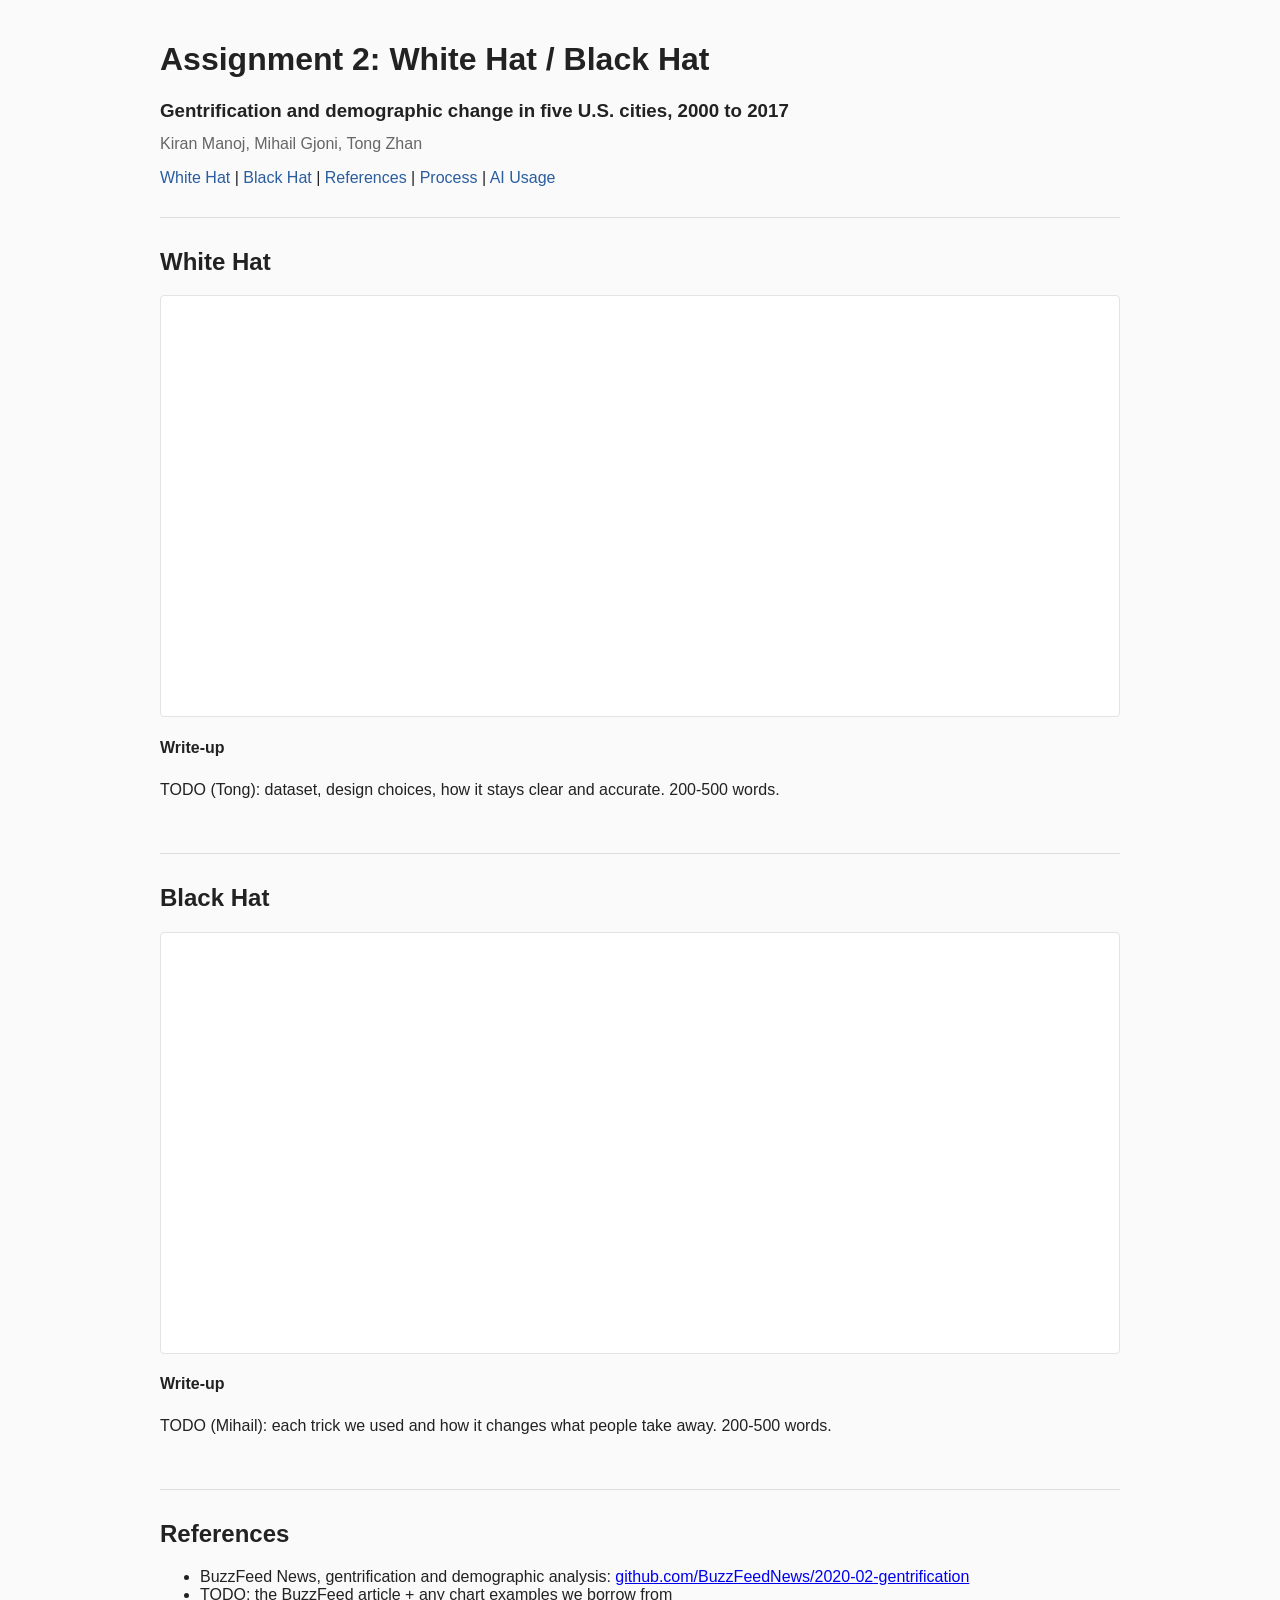
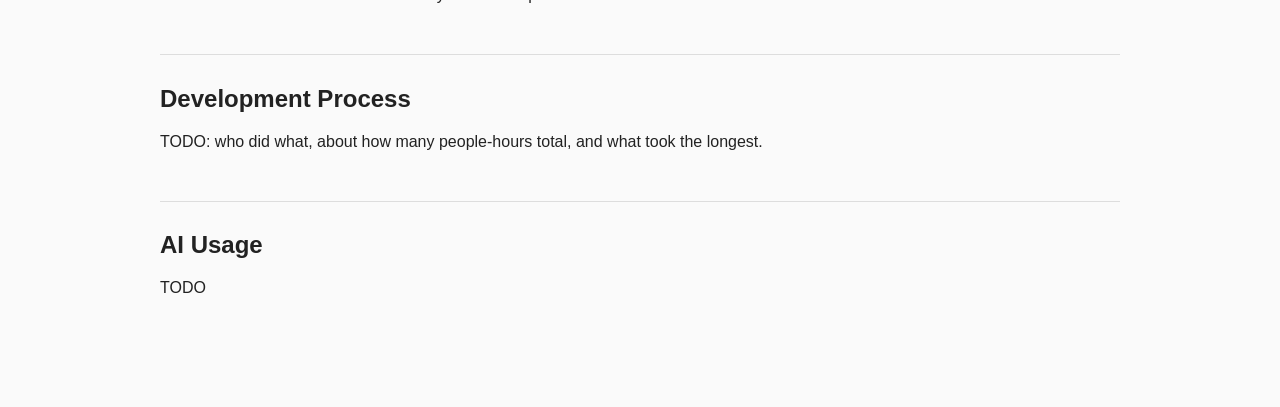
==== index.html @ c90485d2 "firstPush" ====
<!DOCTYPE html>
<html lang="en">
<head>
    <meta charset="UTF-8">
    <meta name="viewport" content="width=device-width, initial-scale=1.0">
    <title>A2: White Hat / Black Hat</title>
    <link rel="icon" href="data:,">
    <link rel="stylesheet" href="css/styles.css">
</head>
<body>

    <div class="container">
        <h1>Assignment 2: White Hat / Black Hat</h1>
        <h3>Gentrification and demographic change in five U.S. cities, 2000 to 2017</h3>
        <p class="team">Kiran Manoj, Mihail Gjoni, Tong Zhan</p>

        <nav>
            <a href="#whitehat">White Hat</a> |
            <a href="#blackhat">Black Hat</a> |
            <a href="#references">References</a> |
            <a href="#process">Process</a> |
            <a href="#ai">AI Usage</a>
        </nav>

        <!-- ===== WHITE HAT ===== -->
        <section id="whitehat">
            <h2>White Hat</h2>
            <div id="whitehat-chart" class="chart"></div>
            <div class="writeup">
                <h4>Write-up</h4>
                <p>TODO (Tong): dataset, design choices, how it stays clear and accurate. 200-500 words.</p>
            </div>
        </section>

        <!-- ===== BLACK HAT ===== -->
        <section id="blackhat">
            <h2>Black Hat</h2>
            <div id="blackhat-chart" class="chart"></div>
            <div class="writeup">
                <h4>Write-up</h4>
                <p>TODO (Mihail): each trick we used and how it changes what people take away. 200-500 words.</p>
            </div>
        </section>

        <section id="references">
            <h2>References</h2>
            <ul>
                <li>
                    BuzzFeed News, gentrification and demographic analysis:
                    <a href="https://github.com/BuzzFeedNews/2020-02-gentrification" target="_blank">github.com/BuzzFeedNews/2020-02-gentrification</a>
                </li>
                <li>TODO: the BuzzFeed article + any chart examples we borrow from</li>
            </ul>
        </section>

        <section id="process">
            <h2>Development Process</h2>
            <p>TODO: who did what, about how many people-hours total, and what took the longest.</p>
        </section>

        <section id="ai">
            <h2>AI Usage</h2>
            <p>TODO</p>
        </section>
    </div>

    <script src="https://d3js.org/d3.v7.min.js"></script>
    <script src="js/data.js"></script>
    <script src="js/whitehat.js"></script>
    <script src="js/blackhat.js"></script>
</body>
</html>
---- css/styles.css ----
body {
    font-family: "Helvetica Neue", Arial, sans-serif;
    margin: 0;
    background: #fafafa;
    color: #222;
}

.container {
    max-width: 960px;
    margin: 0 auto;
    padding: 20px 16px 60px;
}

.team { color: #666; margin-top: -6px; }

nav { margin: 14px 0 30px; }
nav a { color: #2a5d9f; text-decoration: none; }
nav a:hover { text-decoration: underline; }

section {
    margin-bottom: 50px;
    padding-top: 10px;
    border-top: 1px solid #ddd;
}

.chart {
    min-height: 420px;
    background: white;
    border: 1px solid #e3e3e3;
    border-radius: 4px;
    margin: 10px 0 20px;
}

.writeup p { line-height: 1.55; }

/* tooltip, use this for both charts */
.tooltip {
    position: absolute;
    pointer-events: none;
    background: rgba(255,255,255,0.95);
    border: 1px solid #bbb;
    padding: 6px 9px;
    font-size: 13px;
    border-radius: 3px;
    opacity: 0;
}
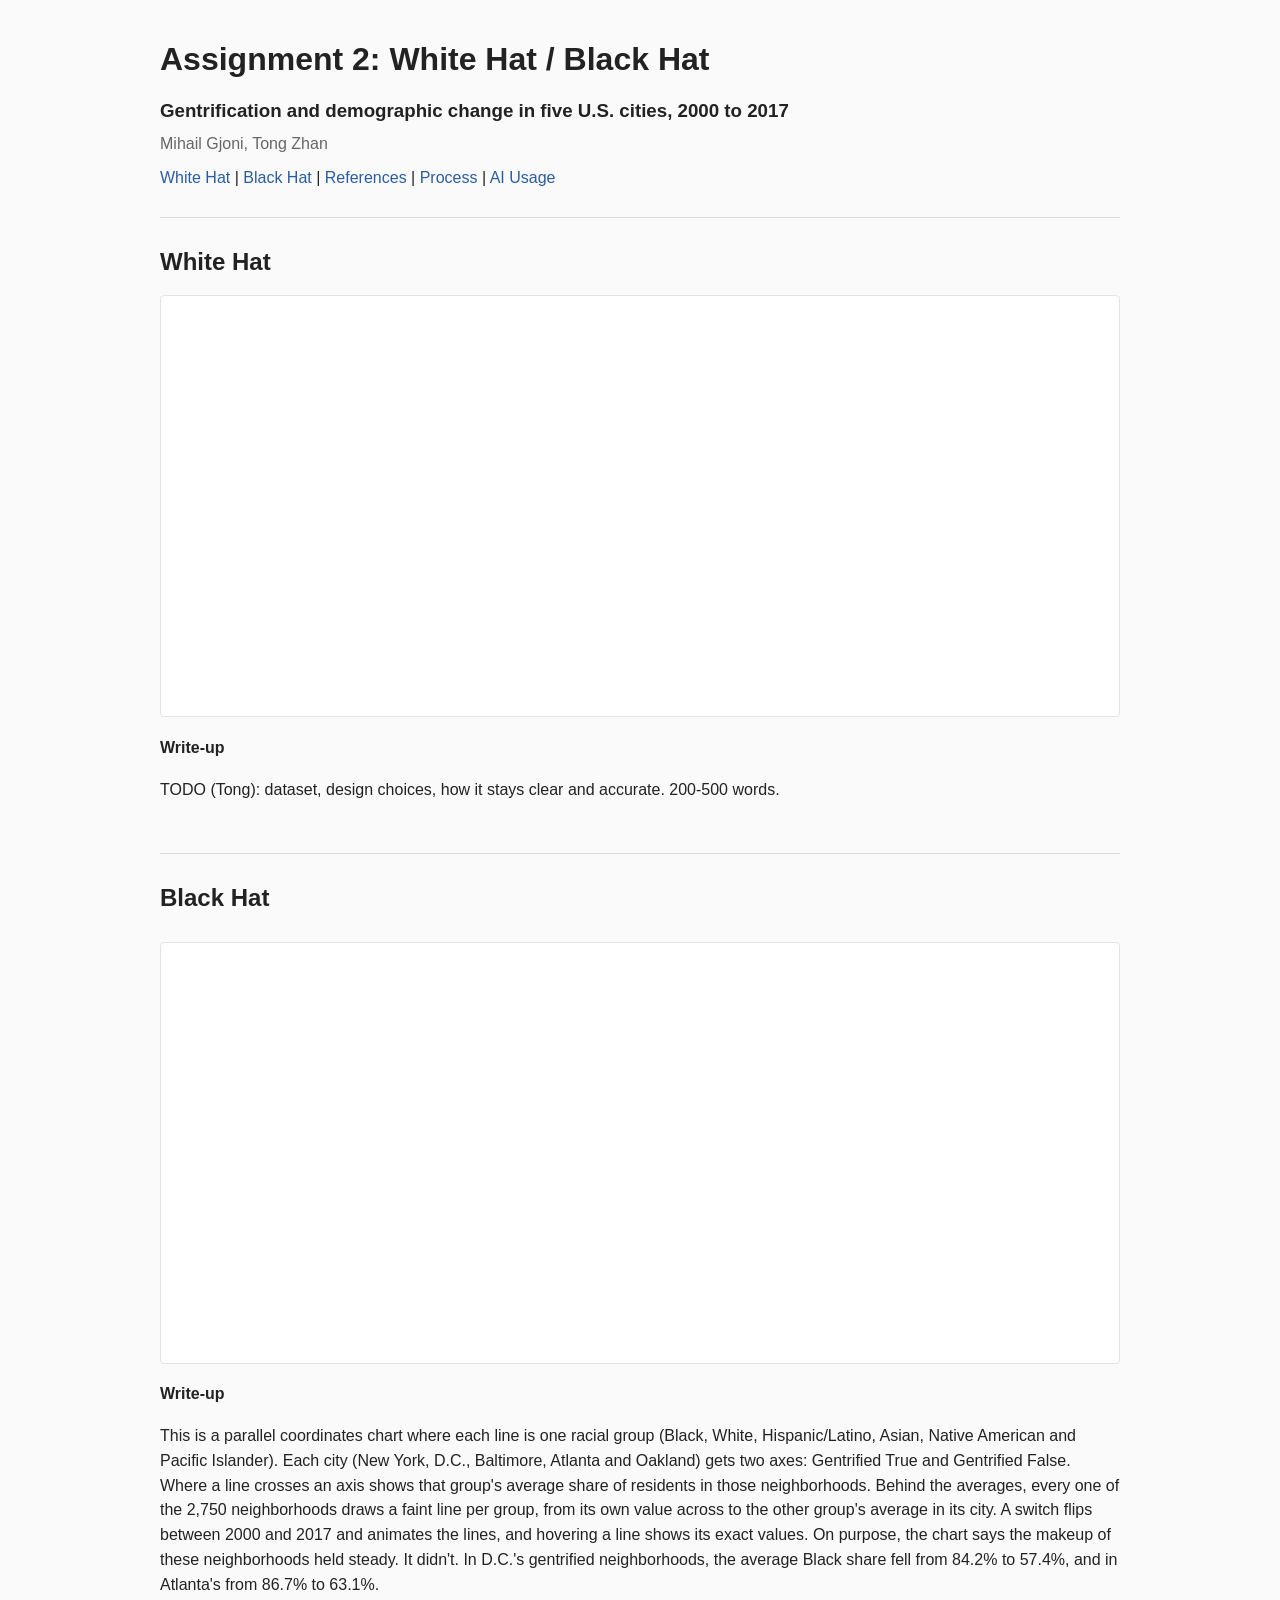
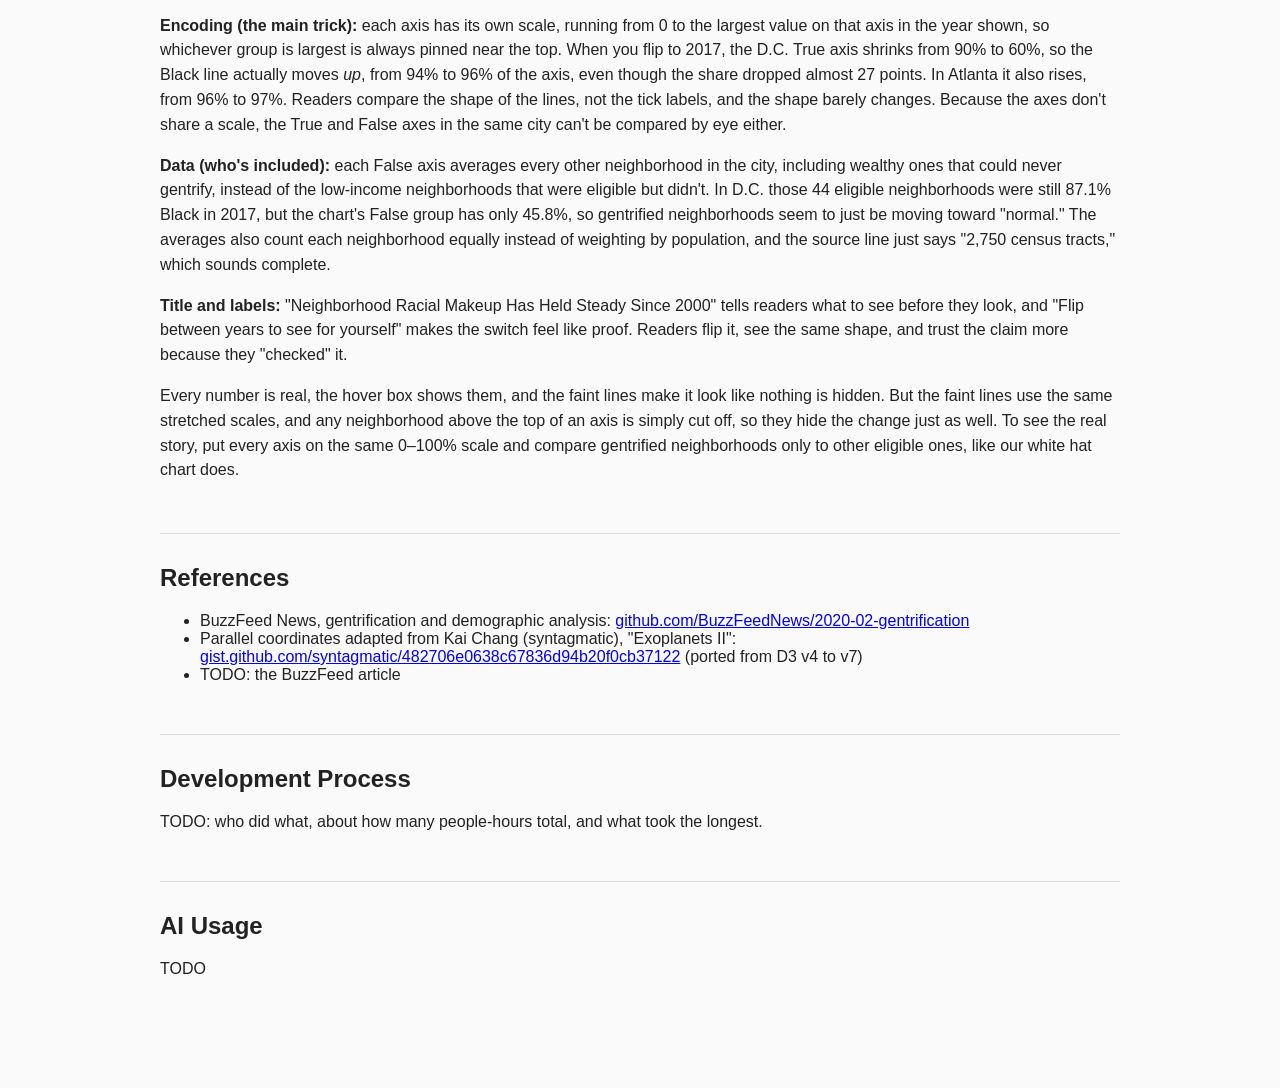
==== commit 6253bcf7: "fist commit for the black hat visulisation" ====
--- a/index.html
+++ b/index.html
@@ -12,7 +12,7 @@
     <div class="container">
         <h1>Assignment 2: White Hat / Black Hat</h1>
         <h3>Gentrification and demographic change in five U.S. cities, 2000 to 2017</h3>
-        <p class="team">Kiran Manoj, Mihail Gjoni, Tong Zhan</p>
+        <p class="team"> Mihail Gjoni, Tong Zhan</p>
 
         <nav>
             <a href="#whitehat">White Hat</a> |
@@ -35,10 +35,50 @@
         <!-- ===== BLACK HAT ===== -->
         <section id="blackhat">
             <h2>Black Hat</h2>
+            <div id="blackhat-controls"></div>
             <div id="blackhat-chart" class="chart"></div>
             <div class="writeup">
                 <h4>Write-up</h4>
-                <p>TODO (Mihail): each trick we used and how it changes what people take away. 200-500 words.</p>
+                <p>
+                    This is a parallel coordinates chart where each line is one racial group (Black, White,
+                    Hispanic/Latino, Asian, Native American and Pacific Islander). Each city (New York, D.C., Baltimore,
+                    Atlanta and Oakland) gets two axes: Gentrified True and Gentrified False. Where a line crosses an
+                    axis shows that group's average share of residents in those neighborhoods. Behind the averages, every
+                    one of the 2,750 neighborhoods draws a faint line per group, from its own value across to the
+                    other group's average in its city. A switch flips between
+                    2000 and 2017 and animates the lines, and hovering a line shows its exact values. On purpose, the
+                    chart says the makeup of these neighborhoods held steady. It didn't. In D.C.'s gentrified
+                    neighborhoods, the average Black share fell from 84.2% to 57.4%, and in Atlanta's from 86.7% to 63.1%.
+                </p>
+                <p>
+                    <b>Encoding (the main trick):</b> each axis has its own scale, running from 0 to the largest value on
+                    that axis in the year shown, so whichever group is largest is always pinned near the top. When
+                    you flip to 2017, the D.C. True axis shrinks from 90% to 60%, so the Black line actually moves <i>up</i>,
+                    from 94% to 96% of the axis, even though the share dropped almost 27 points. In Atlanta it also rises,
+                    from 96% to 97%. Readers compare the shape of the lines, not the tick labels, and the shape
+                    barely changes. Because the axes don't share a scale, the True and False axes in the same city
+                    can't be compared by eye either.
+                </p>
+                <p>
+                    <b>Data (who's included):</b> each False axis averages every other neighborhood in the city,
+                    including wealthy ones that could never gentrify, instead of the low-income neighborhoods that were
+                    eligible but didn't. In D.C. those 44 eligible neighborhoods were still 87.1% Black in 2017, but
+                    the chart's False group has only 45.8%, so gentrified neighborhoods seem to just be moving toward
+                    "normal." The averages also count each neighborhood equally instead of weighting by population, and the
+                    source line just says "2,750 census tracts," which sounds complete.
+                </p>
+                <p>
+                    <b>Title and labels:</b> "Neighborhood Racial Makeup Has Held Steady Since 2000" tells readers
+                    what to see before they look, and "Flip between years to see for yourself" makes the switch feel
+                    like proof. Readers flip it, see the same shape, and trust the claim more because they "checked" it.
+                </p>
+                <p>
+                    Every number is real, the hover box shows them, and the faint lines make it look like nothing is
+                    hidden. But the faint lines use the same stretched scales, and any neighborhood above the top of an axis is simply cut
+                    off, so they hide the change just as well.
+                    To see the real story, put every axis on the same 0–100% scale and compare gentrified neighborhoods
+                    only to other eligible ones, like our white hat chart does.
+                </p>
             </div>
         </section>
 
@@ -49,7 +89,12 @@
                     BuzzFeed News, gentrification and demographic analysis:
                     <a href="https://github.com/BuzzFeedNews/2020-02-gentrification" target="_blank">github.com/BuzzFeedNews/2020-02-gentrification</a>
                 </li>
-                <li>TODO: the BuzzFeed article + any chart examples we borrow from</li>
+                <li>
+                    Parallel coordinates adapted from Kai Chang (syntagmatic), "Exoplanets II":
+                    <a href="https://gist.github.com/syntagmatic/482706e0638c67836d94b20f0cb37122" target="_blank">gist.github.com/syntagmatic/482706e0638c67836d94b20f0cb37122</a>
+                    (ported from D3 v4 to v7)
+                </li>
+                <li>TODO: the BuzzFeed article</li>
             </ul>
         </section>
 
@@ -67,6 +112,6 @@
     <script src="https://d3js.org/d3.v7.min.js"></script>
     <script src="js/data.js"></script>
     <script src="js/whitehat.js"></script>
-    <script src="js/blackhat.js"></script>
+    <script src="js/blackhat_parallel.js"></script>
 </body>
 </html>
--- a/css/styles.css
+++ b/css/styles.css
@@ -44,3 +44,34 @@
     border-radius: 3px;
     opacity: 0;
 }
+
+/* ---- black hat parallel coords ---- */
+.pc-holder { position: relative; width: 100%; padding: 0; }
+.pc-holder canvas, .pc-holder svg { position: absolute; top: 0; left: 0; width: 100%; height: 100%; }
+.pc-holder .pc-axis .domain { stroke: #555; }
+.pc-holder .pc-axis text { font-size: 11px; fill: #444; }
+.pc-holder .pc-axis .pc-title { font-size: 13px; font-weight: 600; fill: #222; }
+.pc-holder .brush .selection { fill: #000; fill-opacity: 0.08; stroke: #666; }
+.pc-headline { font-size: 21px; font-weight: 600; fill: #222; }
+.pc-sub { font-size: 13.5px; fill: #666; }
+.pc-leg { font-size: 12px; fill: #444; }
+.pc-source { font-size: 11px; fill: #888; }
+
+#blackhat-controls { display: flex; align-items: center; gap: 10px; margin: 6px 0 4px; font-size: 14px; }
+.yr-label { color: #999; cursor: pointer; font-weight: 600; }
+.yr-label.on { color: #2962a0; }
+.pc-count { margin-left: auto; color: #777; font-size: 13px; }
+
+.switch { position: relative; display: inline-block; width: 46px; height: 24px; }
+.switch input { opacity: 0; width: 0; height: 0; }
+.slider { position: absolute; cursor: pointer; inset: 0; background: #c7d3e0; border-radius: 24px; transition: .25s; }
+.slider:before { content: ""; position: absolute; height: 18px; width: 18px; left: 3px; bottom: 3px; background: white; border-radius: 50%; transition: .25s; }
+.switch input:checked + .slider { background: #2962a0; }
+.switch input:checked + .slider:before { transform: translateX(22px); }
+.pc-holder .pc-axis.cat .tick text { font-size: 13px; font-weight: 600; fill: #222; }
+.pc-holder .pc-axis.cat .tick text { paint-order: stroke; stroke: white; stroke-width: 4px; stroke-linejoin: round; }
+.race-line, .race-dot { cursor: pointer; transition: opacity .15s; }
+.pc-holder .pc-axis .tick text { paint-order: stroke; stroke: white; stroke-width: 3px; stroke-linejoin: round; }
+.pc-holder .city-name { font-size: 13px; font-weight: 600; fill: #222; }
+.pc-holder .pc-axis.cat .tick text { font-size: 11px; font-weight: 500; fill: #555; }
+.pc-holder .pc-sublabel { font-size: 12px; fill: #444; }
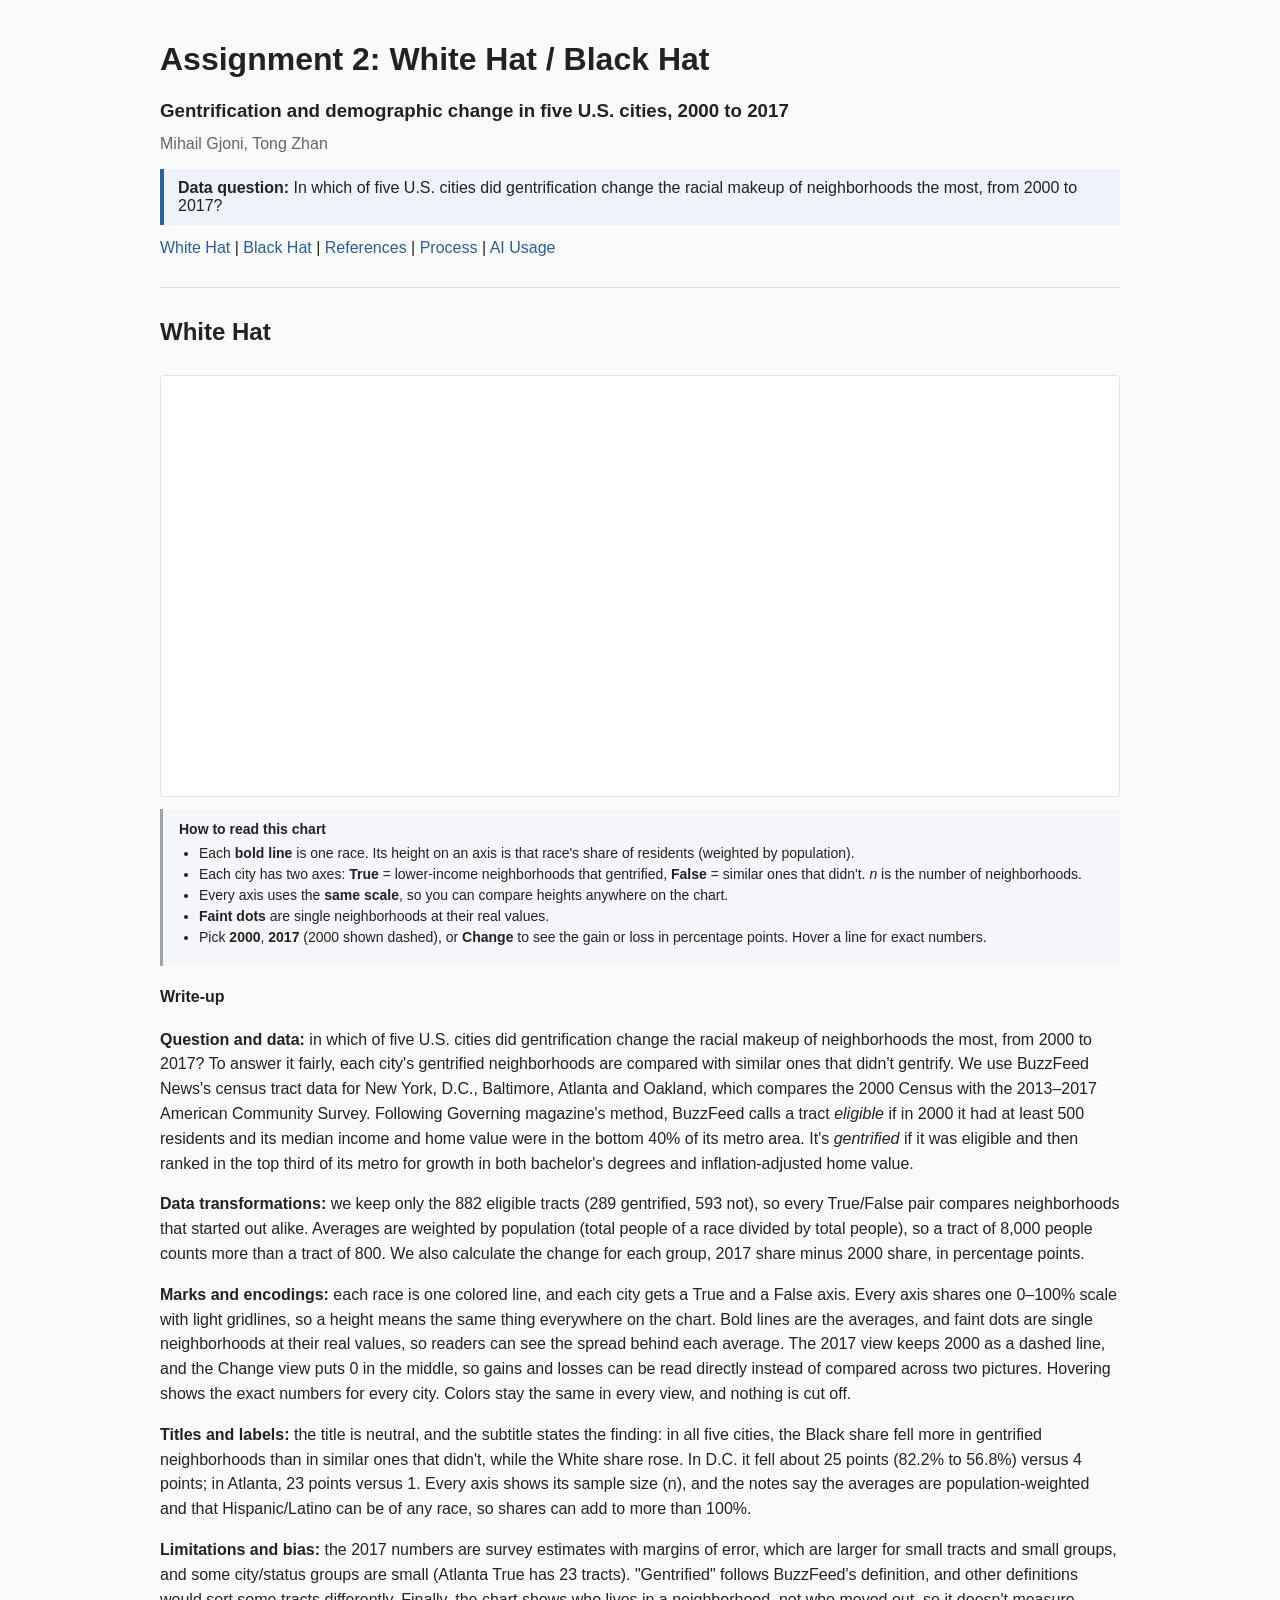
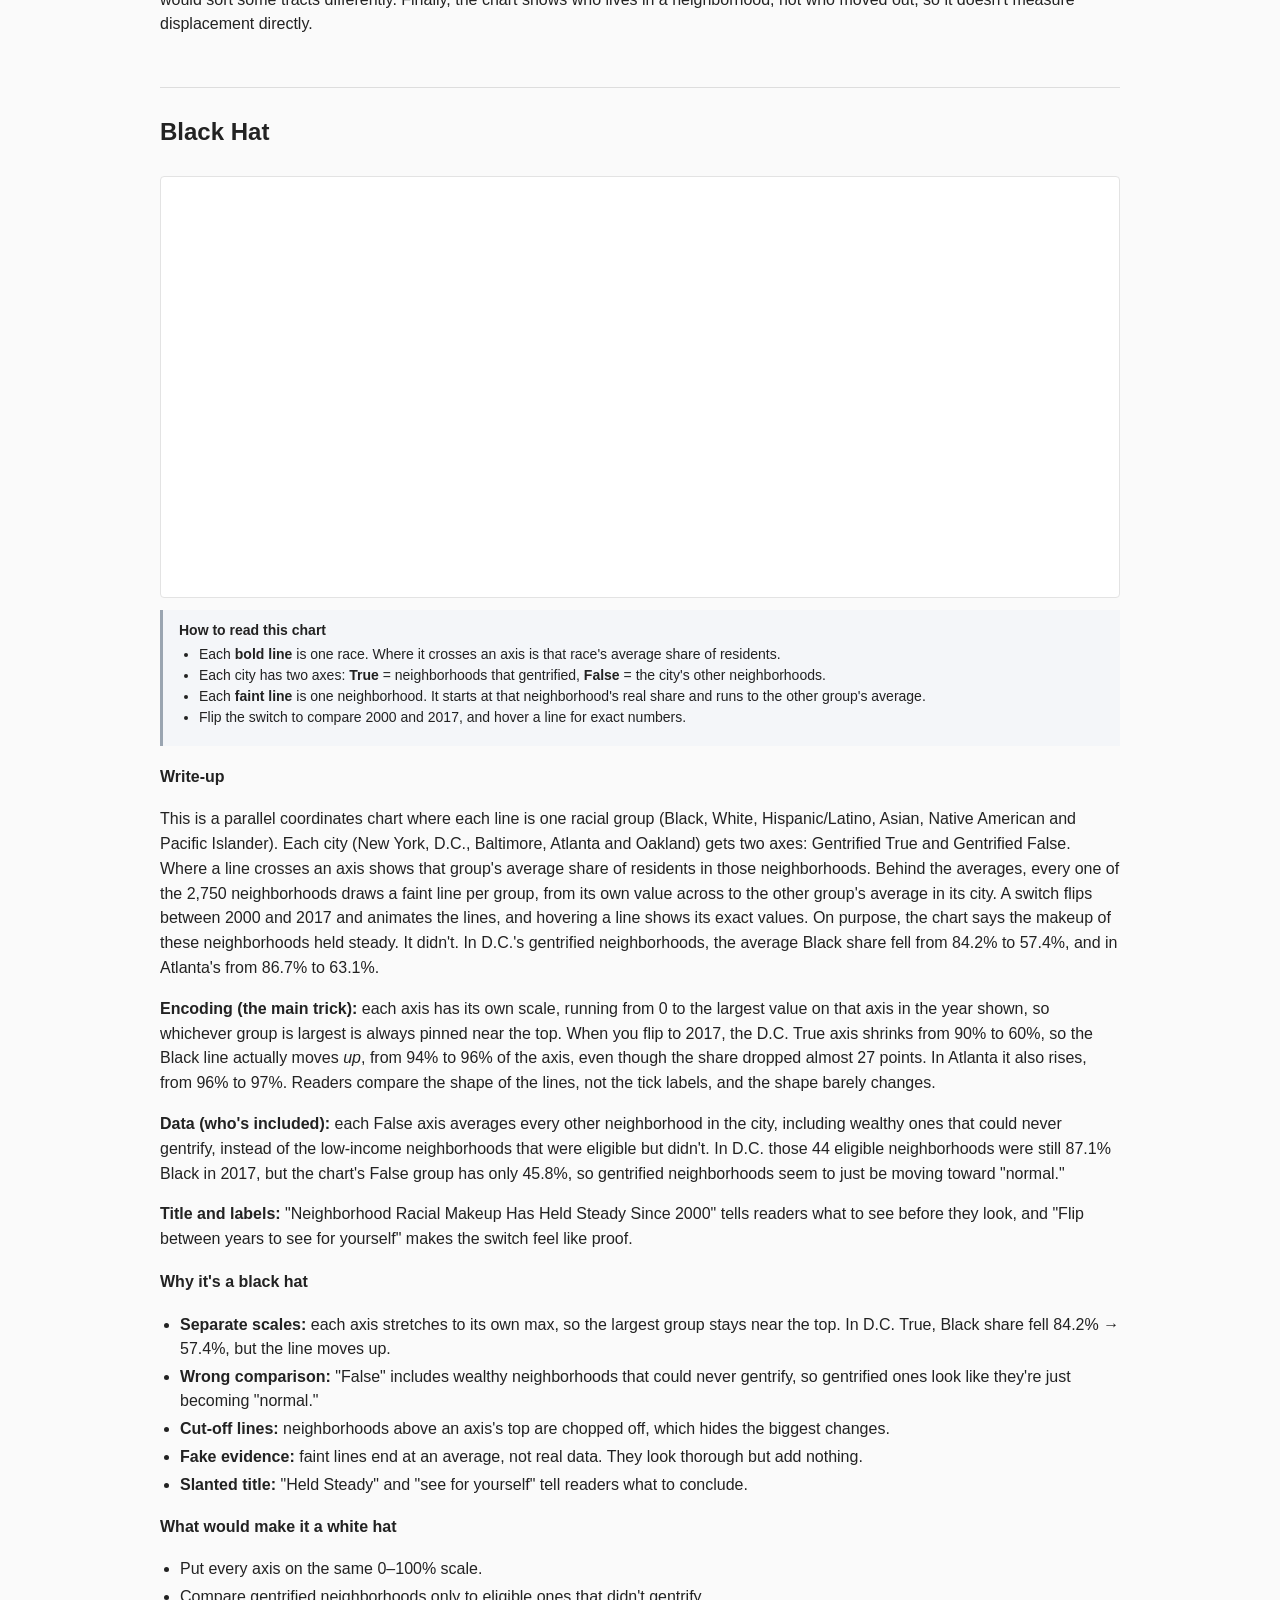
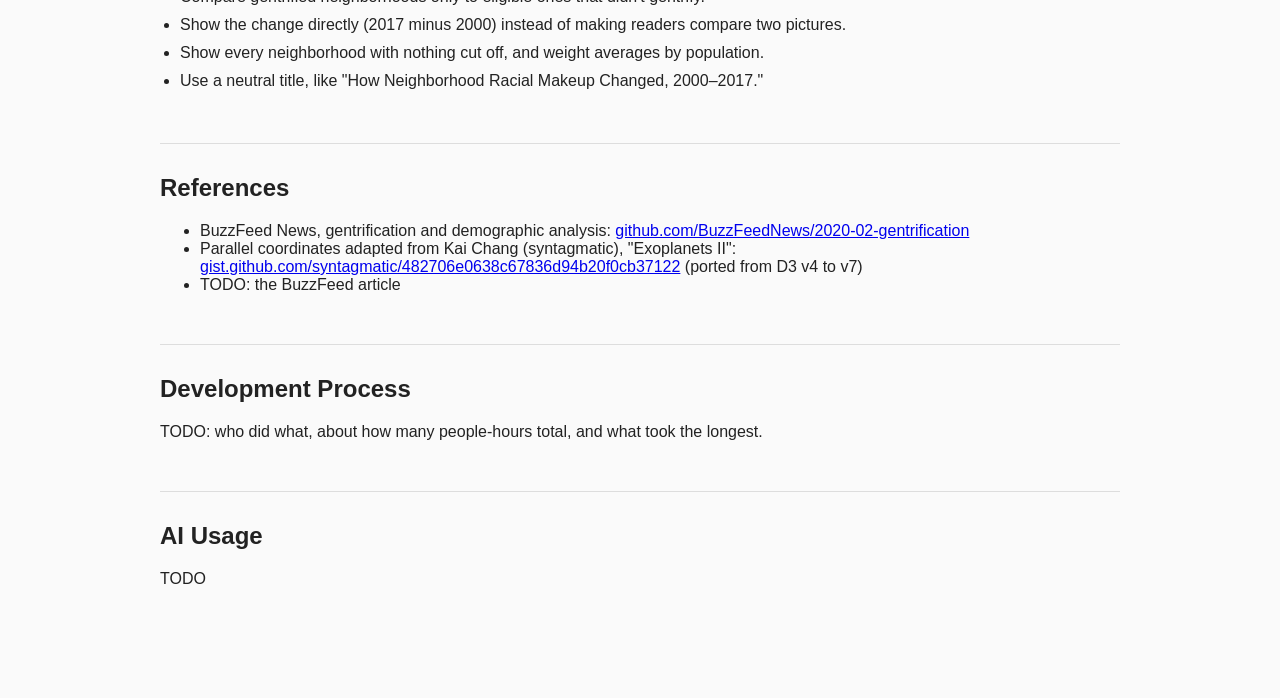
==== commit fd100cc1: "white hat" ====
--- a/index.html
+++ b/index.html
@@ -13,6 +13,7 @@
         <h1>Assignment 2: White Hat / Black Hat</h1>
         <h3>Gentrification and demographic change in five U.S. cities, 2000 to 2017</h3>
         <p class="team"> Mihail Gjoni, Tong Zhan</p>
+        <p class="data-question"><b>Data question:</b> In which of five U.S. cities did gentrification change the racial makeup of neighborhoods the most, from 2000 to 2017?</p>
 
         <nav>
             <a href="#whitehat">White Hat</a> |
@@ -25,10 +26,60 @@
         <!-- ===== WHITE HAT ===== -->
         <section id="whitehat">
             <h2>White Hat</h2>
+            <div id="whitehat-controls"></div>
             <div id="whitehat-chart" class="chart"></div>
+            <div class="how-to-read">
+                <h4>How to read this chart</h4>
+                <ul>
+                    <li>Each <b>bold line</b> is one race. Its height on an axis is that race's share of residents (weighted by population).</li>
+                    <li>Each city has two axes: <b>True</b> = lower-income neighborhoods that gentrified, <b>False</b> = similar ones that didn't. <i>n</i> is the number of neighborhoods.</li>
+                    <li>Every axis uses the <b>same scale</b>, so you can compare heights anywhere on the chart.</li>
+                    <li><b>Faint dots</b> are single neighborhoods at their real values.</li>
+                    <li>Pick <b>2000</b>, <b>2017</b> (2000 shown dashed), or <b>Change</b> to see the gain or loss in percentage points. Hover a line for exact numbers.</li>
+                </ul>
+            </div>
             <div class="writeup">
                 <h4>Write-up</h4>
-                <p>TODO (Tong): dataset, design choices, how it stays clear and accurate. 200-500 words.</p>
+                <p>
+                    <b>Question and data:</b> in which of five U.S. cities did gentrification change the racial makeup of
+                    neighborhoods the most, from 2000 to 2017? To answer it fairly, each city's gentrified neighborhoods are
+                    compared with similar ones that didn't gentrify. We use BuzzFeed News's census tract data
+                    for New York, D.C., Baltimore, Atlanta and Oakland, which compares the 2000 Census with the 2013–2017
+                    American Community Survey. Following Governing magazine's method, BuzzFeed calls a tract <i>eligible</i> if
+                    in 2000 it had at least 500 residents and its median income and home value were in the bottom 40% of
+                    its metro area. It's <i>gentrified</i> if it was eligible and then ranked in the top third of its metro
+                    for growth in both bachelor's degrees and inflation-adjusted home value.
+                </p>
+                <p>
+                    <b>Data transformations:</b> we keep only the 882 eligible tracts (289 gentrified, 593 not), so every
+                    True/False pair compares neighborhoods that started out alike. Averages are weighted by population
+                    (total people of a race divided by total people), so a tract of 8,000 people counts more than a
+                    tract of 800. We also calculate the change for each group, 2017 share minus 2000 share, in
+                    percentage points.
+                </p>
+                <p>
+                    <b>Marks and encodings:</b> each race is one colored line, and each city gets a True and a False
+                    axis. Every axis shares one 0–100% scale with light gridlines, so a height means the same thing
+                    everywhere on the chart. Bold lines are the averages, and faint dots are single neighborhoods
+                    at their real values, so readers can see the spread behind each average. The 2017 view keeps
+                    2000 as a dashed line, and the Change view puts 0 in the middle, so gains and losses can be read
+                    directly instead of compared across two pictures. Hovering shows the exact numbers for every city.
+                    Colors stay the same in every view, and nothing is cut off.
+                </p>
+                <p>
+                    <b>Titles and labels:</b> the title is neutral, and the subtitle states the finding: in all five cities,
+                    the Black share fell more in gentrified neighborhoods than in similar ones that didn't, while the
+                    White share rose. In D.C. it fell about 25 points (82.2% to 56.8%) versus 4 points; in Atlanta,
+                    23 points versus 1. Every axis shows its sample size (n), and the notes say the averages are
+                    population-weighted and that Hispanic/Latino can be of any race, so shares can add to more than 100%.
+                </p>
+                <p>
+                    <b>Limitations and bias:</b> the 2017 numbers are survey estimates with margins of error, which are
+                    larger for small tracts and small groups, and some city/status groups are small (Atlanta True has 23
+                    tracts). "Gentrified" follows BuzzFeed's definition, and other definitions would sort some tracts
+                    differently. Finally, the chart shows who lives in a neighborhood, not who moved out, so it doesn't
+                    measure displacement directly.
+                </p>
             </div>
         </section>
 
@@ -37,6 +88,15 @@
             <h2>Black Hat</h2>
             <div id="blackhat-controls"></div>
             <div id="blackhat-chart" class="chart"></div>
+            <div class="how-to-read">
+                <h4>How to read this chart</h4>
+                <ul>
+                    <li>Each <b>bold line</b> is one race. Where it crosses an axis is that race's average share of residents.</li>
+                    <li>Each city has two axes: <b>True</b> = neighborhoods that gentrified, <b>False</b> = the city's other neighborhoods.</li>
+                    <li>Each <b>faint line</b> is one neighborhood. It starts at that neighborhood's real share and runs to the other group's average.</li>
+                    <li>Flip the switch to compare 2000 and 2017, and hover a line for exact numbers.</li>
+                </ul>
+            </div>
             <div class="writeup">
                 <h4>Write-up</h4>
                 <p>
@@ -56,29 +116,36 @@
                     you flip to 2017, the D.C. True axis shrinks from 90% to 60%, so the Black line actually moves <i>up</i>,
                     from 94% to 96% of the axis, even though the share dropped almost 27 points. In Atlanta it also rises,
                     from 96% to 97%. Readers compare the shape of the lines, not the tick labels, and the shape
-                    barely changes. Because the axes don't share a scale, the True and False axes in the same city
-                    can't be compared by eye either.
+                    barely changes.
                 </p>
                 <p>
                     <b>Data (who's included):</b> each False axis averages every other neighborhood in the city,
                     including wealthy ones that could never gentrify, instead of the low-income neighborhoods that were
                     eligible but didn't. In D.C. those 44 eligible neighborhoods were still 87.1% Black in 2017, but
                     the chart's False group has only 45.8%, so gentrified neighborhoods seem to just be moving toward
-                    "normal." The averages also count each neighborhood equally instead of weighting by population, and the
-                    source line just says "2,750 census tracts," which sounds complete.
+                    "normal."
                 </p>
                 <p>
                     <b>Title and labels:</b> "Neighborhood Racial Makeup Has Held Steady Since 2000" tells readers
                     what to see before they look, and "Flip between years to see for yourself" makes the switch feel
-                    like proof. Readers flip it, see the same shape, and trust the claim more because they "checked" it.
+                    like proof.
                 </p>
-                <p>
-                    Every number is real, the hover box shows them, and the faint lines make it look like nothing is
-                    hidden. But the faint lines use the same stretched scales, and any neighborhood above the top of an axis is simply cut
-                    off, so they hide the change just as well.
-                    To see the real story, put every axis on the same 0–100% scale and compare gentrified neighborhoods
-                    only to other eligible ones, like our white hat chart does.
-                </p>
+                <h4>Why it's a black hat</h4>
+                <ul>
+                    <li><b>Separate scales:</b> each axis stretches to its own max, so the largest group stays near the top. In D.C. True, Black share fell 84.2% → 57.4%, but the line moves up.</li>
+                    <li><b>Wrong comparison:</b> "False" includes wealthy neighborhoods that could never gentrify, so gentrified ones look like they're just becoming "normal."</li>
+                    <li><b>Cut-off lines:</b> neighborhoods above an axis's top are chopped off, which hides the biggest changes.</li>
+                    <li><b>Fake evidence:</b> faint lines end at an average, not real data. They look thorough but add nothing.</li>
+                    <li><b>Slanted title:</b> "Held Steady" and "see for yourself" tell readers what to conclude.</li>
+                </ul>
+                <h4>What would make it a white hat</h4>
+                <ul>
+                    <li>Put every axis on the same 0–100% scale.</li>
+                    <li>Compare gentrified neighborhoods only to eligible ones that didn't gentrify.</li>
+                    <li>Show the change directly (2017 minus 2000) instead of making readers compare two pictures.</li>
+                    <li>Show every neighborhood with nothing cut off, and weight averages by population.</li>
+                    <li>Use a neutral title, like "How Neighborhood Racial Makeup Changed, 2000–2017."</li>
+                </ul>
             </div>
         </section>
 
--- a/css/styles.css
+++ b/css/styles.css
@@ -75,3 +75,38 @@
 .pc-holder .city-name { font-size: 13px; font-weight: 600; fill: #222; }
 .pc-holder .pc-axis.cat .tick text { font-size: 11px; font-weight: 500; fill: #555; }
 .pc-holder .pc-sublabel { font-size: 12px; fill: #444; }
+
+/* how to read box under the black hat chart */
+.how-to-read {
+    background: #f4f6f9;
+    border-left: 3px solid #9aa5b1;
+    padding: 8px 16px 4px;
+    margin: -8px 0 22px;
+    font-size: 14px;
+}
+.how-to-read h4 { margin: 4px 0 6px; }
+.how-to-read ul, .writeup ul { margin-top: 4px; padding-left: 20px; line-height: 1.5; }
+.writeup li { margin-bottom: 4px; }
+
+/* ---- white hat ---- */
+#whitehat-controls { display: flex; align-items: center; gap: 10px; margin: 6px 0 4px; font-size: 14px; }
+.seg { display: inline-flex; border: 1px solid #c7d3e0; border-radius: 6px; overflow: hidden; }
+.seg button {
+    border: 0; background: white; color: #2962a0; padding: 6px 12px;
+    font: inherit; font-weight: 600; cursor: pointer;
+}
+.seg button + button { border-left: 1px solid #c7d3e0; }
+.seg button.on { background: #2962a0; color: white; }
+.wh-yaxis text { font-size: 11px; fill: #555; }
+.pc-holder .n-label { font-size: 10px; fill: #888; }
+.tip-tbl { border-collapse: collapse; margin-top: 4px; font-size: 12px; }
+.tip-tbl td, .tip-tbl th { padding: 1px 8px 1px 0; text-align: left; }
+.tip-tbl th { color: #777; font-weight: 500; }
+
+.data-question {
+    background: #eef3f9;
+    border-left: 4px solid #2962a0;
+    padding: 10px 14px;
+    font-size: 16px;
+    margin: 14px 0 6px;
+}
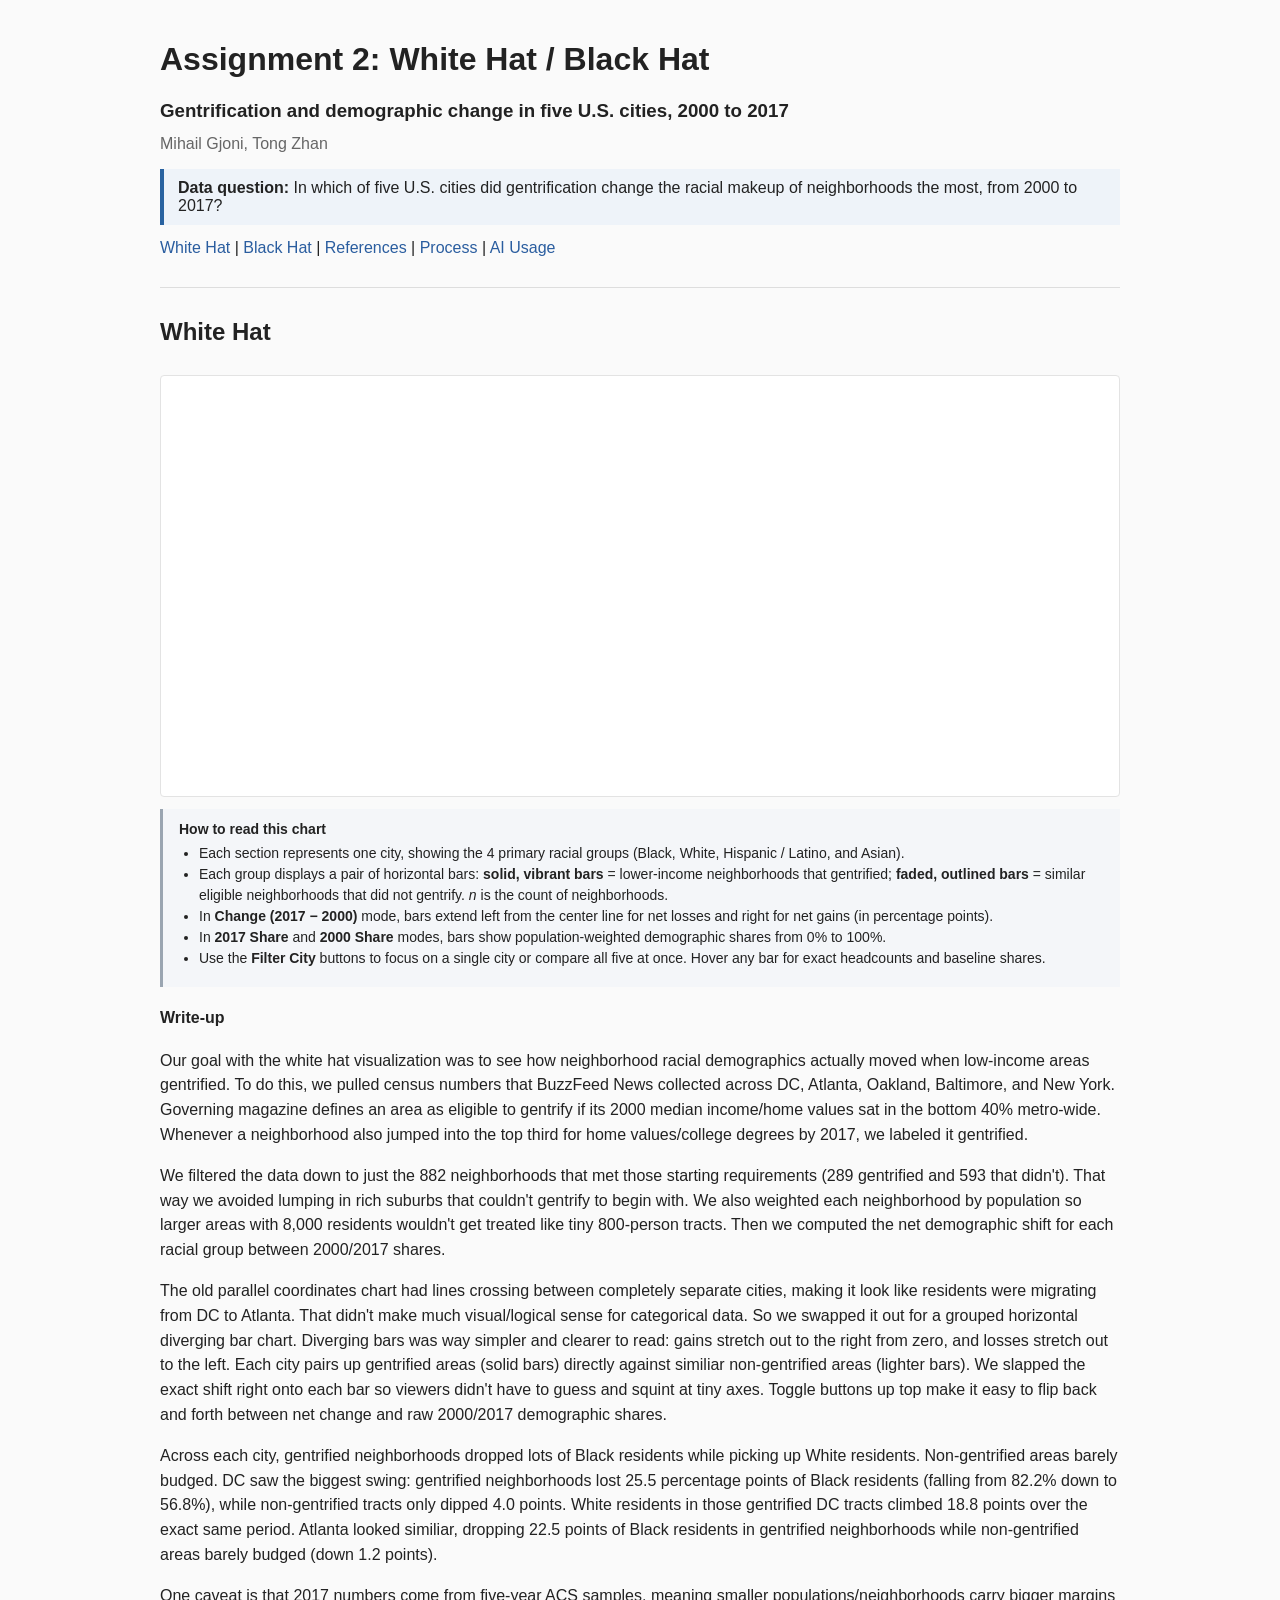
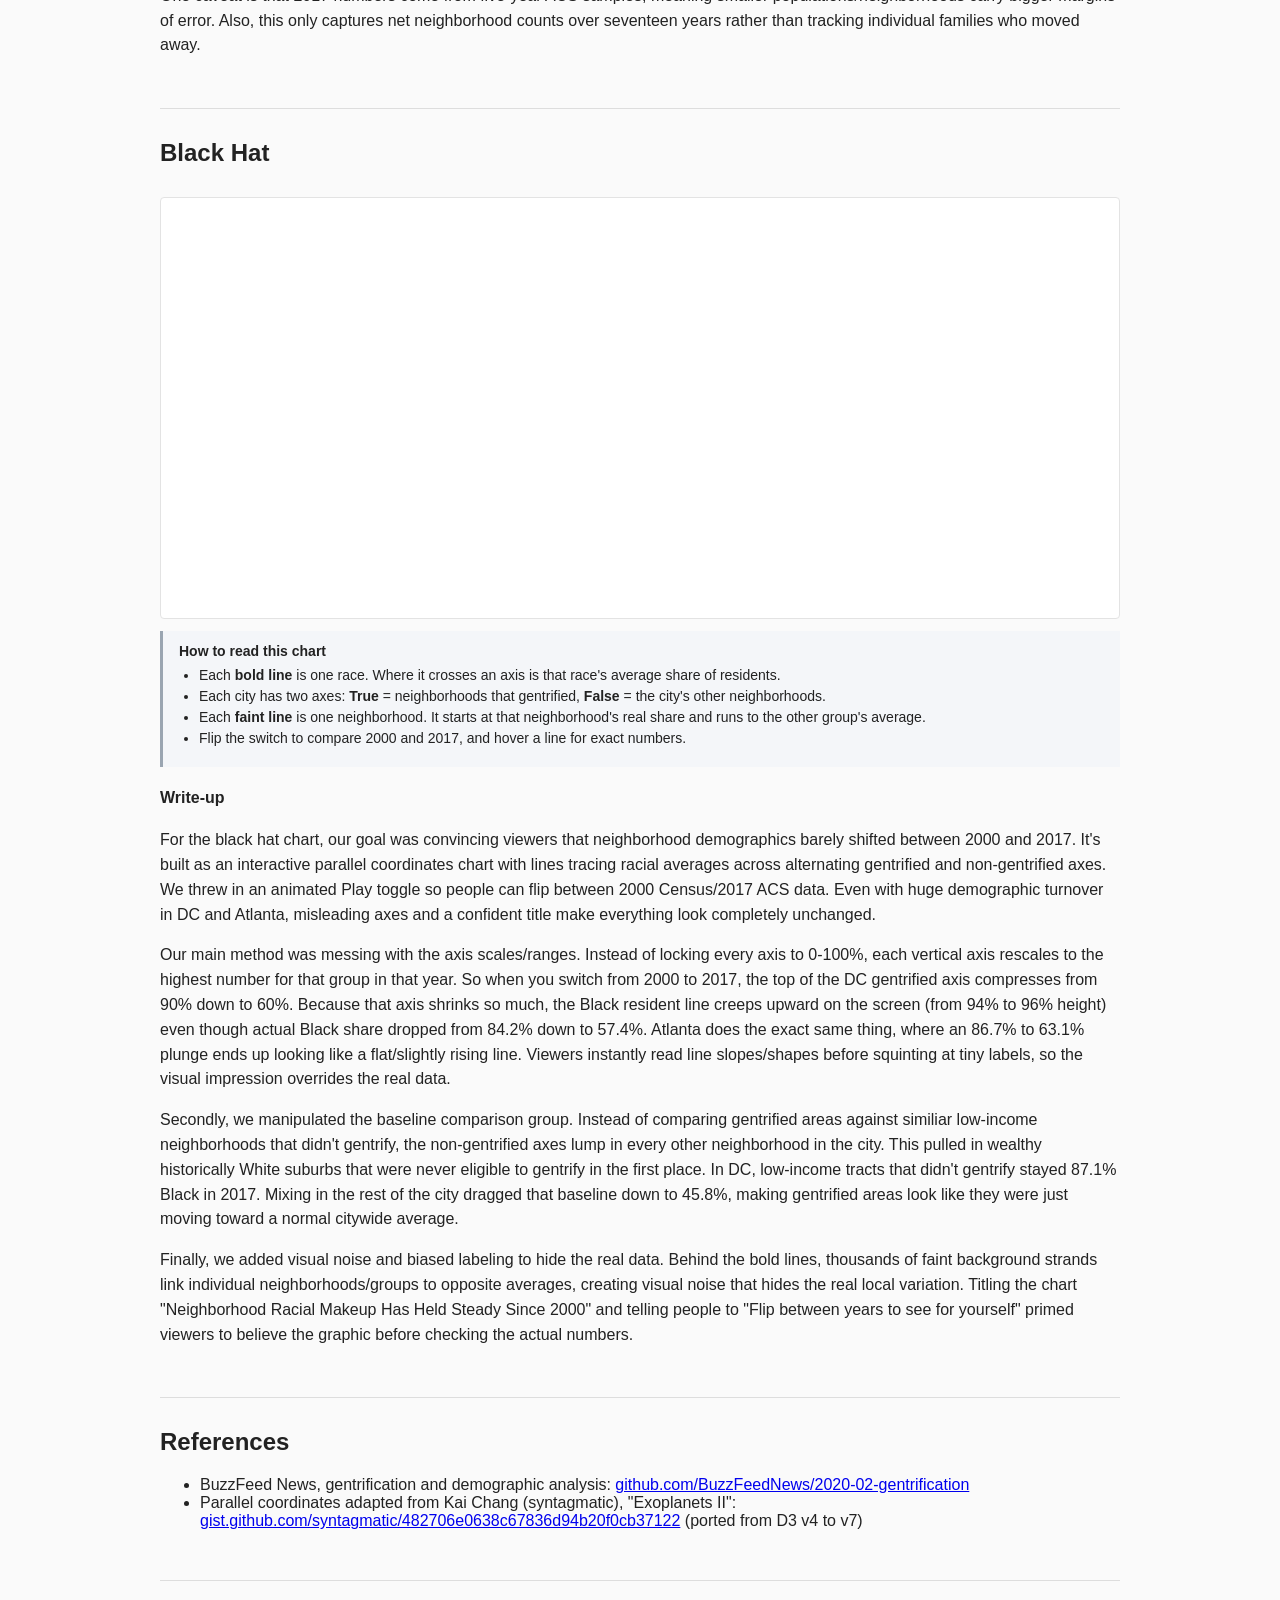
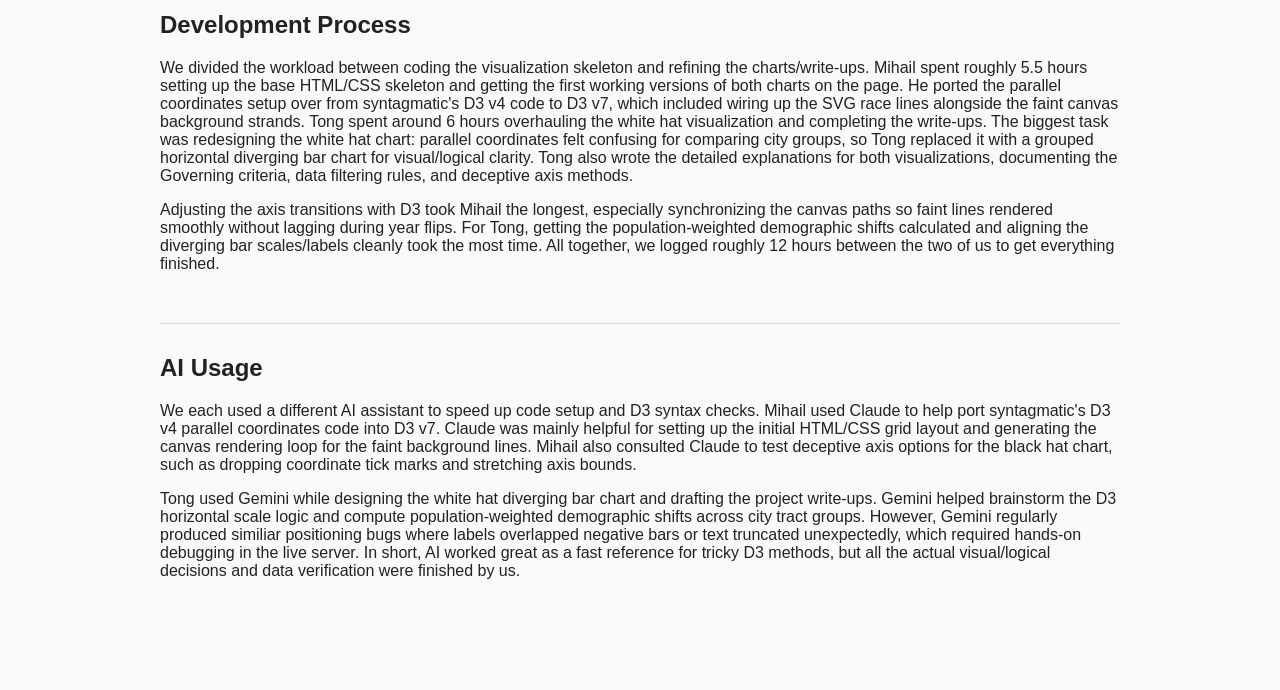
==== commit cc4fa901: "Complete white hat redesign, writeups, development process, and AI usage" ====
--- a/index.html
+++ b/index.html
@@ -31,54 +31,32 @@
             <div class="how-to-read">
                 <h4>How to read this chart</h4>
                 <ul>
-                    <li>Each <b>bold line</b> is one race. Its height on an axis is that race's share of residents (weighted by population).</li>
-                    <li>Each city has two axes: <b>True</b> = lower-income neighborhoods that gentrified, <b>False</b> = similar ones that didn't. <i>n</i> is the number of neighborhoods.</li>
-                    <li>Every axis uses the <b>same scale</b>, so you can compare heights anywhere on the chart.</li>
-                    <li><b>Faint dots</b> are single neighborhoods at their real values.</li>
-                    <li>Pick <b>2000</b>, <b>2017</b> (2000 shown dashed), or <b>Change</b> to see the gain or loss in percentage points. Hover a line for exact numbers.</li>
+                    <li>Each section represents one city, showing the 4 primary racial groups (Black, White, Hispanic / Latino, and Asian).</li>
+                    <li>Each group displays a pair of horizontal bars:
+                        <b>solid, vibrant bars</b> = lower-income neighborhoods that gentrified;
+                        <b>faded, outlined bars</b> = similar eligible neighborhoods that did not gentrify.
+                        <i>n</i> is the count of neighborhoods.</li>
+                    <li>In <b>Change (2017 − 2000)</b> mode, bars extend left from the center line for net losses and right for net gains (in percentage points).</li>
+                    <li>In <b>2017 Share</b> and <b>2000 Share</b> modes, bars show population-weighted demographic shares from 0% to 100%.</li>
+                    <li>Use the <b>Filter City</b> buttons to focus on a single city or compare all five at once. Hover any bar for exact headcounts and baseline shares.</li>
                 </ul>
             </div>
             <div class="writeup">
                 <h4>Write-up</h4>
                 <p>
-                    <b>Question and data:</b> in which of five U.S. cities did gentrification change the racial makeup of
-                    neighborhoods the most, from 2000 to 2017? To answer it fairly, each city's gentrified neighborhoods are
-                    compared with similar ones that didn't gentrify. We use BuzzFeed News's census tract data
-                    for New York, D.C., Baltimore, Atlanta and Oakland, which compares the 2000 Census with the 2013–2017
-                    American Community Survey. Following Governing magazine's method, BuzzFeed calls a tract <i>eligible</i> if
-                    in 2000 it had at least 500 residents and its median income and home value were in the bottom 40% of
-                    its metro area. It's <i>gentrified</i> if it was eligible and then ranked in the top third of its metro
-                    for growth in both bachelor's degrees and inflation-adjusted home value.
+                    Our goal with the white hat visualization was to see how neighborhood racial demographics actually moved when low-income areas gentrified. To do this, we pulled census numbers that BuzzFeed News collected across DC, Atlanta, Oakland, Baltimore, and New York. Governing magazine defines an area as eligible to gentrify if its 2000 median income/home values sat in the bottom 40% metro-wide. Whenever a neighborhood also jumped into the top third for home values/college degrees by 2017, we labeled it gentrified.
                 </p>
                 <p>
-                    <b>Data transformations:</b> we keep only the 882 eligible tracts (289 gentrified, 593 not), so every
-                    True/False pair compares neighborhoods that started out alike. Averages are weighted by population
-                    (total people of a race divided by total people), so a tract of 8,000 people counts more than a
-                    tract of 800. We also calculate the change for each group, 2017 share minus 2000 share, in
-                    percentage points.
+                    We filtered the data down to just the 882 neighborhoods that met those starting requirements (289 gentrified and 593 that didn't). That way we avoided lumping in rich suburbs that couldn't gentrify to begin with. We also weighted each neighborhood by population so larger areas with 8,000 residents wouldn't get treated like tiny 800-person tracts. Then we computed the net demographic shift for each racial group between 2000/2017 shares.
                 </p>
                 <p>
-                    <b>Marks and encodings:</b> each race is one colored line, and each city gets a True and a False
-                    axis. Every axis shares one 0–100% scale with light gridlines, so a height means the same thing
-                    everywhere on the chart. Bold lines are the averages, and faint dots are single neighborhoods
-                    at their real values, so readers can see the spread behind each average. The 2017 view keeps
-                    2000 as a dashed line, and the Change view puts 0 in the middle, so gains and losses can be read
-                    directly instead of compared across two pictures. Hovering shows the exact numbers for every city.
-                    Colors stay the same in every view, and nothing is cut off.
+                    The old parallel coordinates chart had lines crossing between completely separate cities, making it look like residents were migrating from DC to Atlanta. That didn't make much visual/logical sense for categorical data. So we swapped it out for a grouped horizontal diverging bar chart. Diverging bars was way simpler and clearer to read: gains stretch out to the right from zero, and losses stretch out to the left. Each city pairs up gentrified areas (solid bars) directly against similiar non-gentrified areas (lighter bars). We slapped the exact shift right onto each bar so viewers didn't have to guess and squint at tiny axes. Toggle buttons up top make it easy to flip back and forth between net change and raw 2000/2017 demographic shares.
                 </p>
                 <p>
-                    <b>Titles and labels:</b> the title is neutral, and the subtitle states the finding: in all five cities,
-                    the Black share fell more in gentrified neighborhoods than in similar ones that didn't, while the
-                    White share rose. In D.C. it fell about 25 points (82.2% to 56.8%) versus 4 points; in Atlanta,
-                    23 points versus 1. Every axis shows its sample size (n), and the notes say the averages are
-                    population-weighted and that Hispanic/Latino can be of any race, so shares can add to more than 100%.
+                    Across each city, gentrified neighborhoods dropped lots of Black residents while picking up White residents. Non-gentrified areas barely budged. DC saw the biggest swing: gentrified neighborhoods lost 25.5 percentage points of Black residents (falling from 82.2% down to 56.8%), while non-gentrified tracts only dipped 4.0 points. White residents in those gentrified DC tracts climbed 18.8 points over the exact same period. Atlanta looked similiar, dropping 22.5 points of Black residents in gentrified neighborhoods while non-gentrified areas barely budged (down 1.2 points).
                 </p>
                 <p>
-                    <b>Limitations and bias:</b> the 2017 numbers are survey estimates with margins of error, which are
-                    larger for small tracts and small groups, and some city/status groups are small (Atlanta True has 23
-                    tracts). "Gentrified" follows BuzzFeed's definition, and other definitions would sort some tracts
-                    differently. Finally, the chart shows who lives in a neighborhood, not who moved out, so it doesn't
-                    measure displacement directly.
+                    One caveat is that 2017 numbers come from five-year ACS samples, meaning smaller populations/neighborhoods carry bigger margins of error. Also, this only captures net neighborhood counts over seventeen years rather than tracking individual families who moved away.
                 </p>
             </div>
         </section>
@@ -100,52 +78,17 @@
             <div class="writeup">
                 <h4>Write-up</h4>
                 <p>
-                    This is a parallel coordinates chart where each line is one racial group (Black, White,
-                    Hispanic/Latino, Asian, Native American and Pacific Islander). Each city (New York, D.C., Baltimore,
-                    Atlanta and Oakland) gets two axes: Gentrified True and Gentrified False. Where a line crosses an
-                    axis shows that group's average share of residents in those neighborhoods. Behind the averages, every
-                    one of the 2,750 neighborhoods draws a faint line per group, from its own value across to the
-                    other group's average in its city. A switch flips between
-                    2000 and 2017 and animates the lines, and hovering a line shows its exact values. On purpose, the
-                    chart says the makeup of these neighborhoods held steady. It didn't. In D.C.'s gentrified
-                    neighborhoods, the average Black share fell from 84.2% to 57.4%, and in Atlanta's from 86.7% to 63.1%.
+                    For the black hat chart, our goal was convincing viewers that neighborhood demographics barely shifted between 2000 and 2017. It's built as an interactive parallel coordinates chart with lines tracing racial averages across alternating gentrified and non-gentrified axes. We threw in an animated Play toggle so people can flip between 2000 Census/2017 ACS data. Even with huge demographic turnover in DC and Atlanta, misleading axes and a confident title make everything look completely unchanged.
                 </p>
                 <p>
-                    <b>Encoding (the main trick):</b> each axis has its own scale, running from 0 to the largest value on
-                    that axis in the year shown, so whichever group is largest is always pinned near the top. When
-                    you flip to 2017, the D.C. True axis shrinks from 90% to 60%, so the Black line actually moves <i>up</i>,
-                    from 94% to 96% of the axis, even though the share dropped almost 27 points. In Atlanta it also rises,
-                    from 96% to 97%. Readers compare the shape of the lines, not the tick labels, and the shape
-                    barely changes.
+                    Our main method was messing with the axis scales/ranges. Instead of locking every axis to 0-100%, each vertical axis rescales to the highest number for that group in that year. So when you switch from 2000 to 2017, the top of the DC gentrified axis compresses from 90% down to 60%. Because that axis shrinks so much, the Black resident line creeps upward on the screen (from 94% to 96% height) even though actual Black share dropped from 84.2% down to 57.4%. Atlanta does the exact same thing, where an 86.7% to 63.1% plunge ends up looking like a flat/slightly rising line. Viewers instantly read line slopes/shapes before squinting at tiny labels, so the visual impression overrides the real data.
                 </p>
                 <p>
-                    <b>Data (who's included):</b> each False axis averages every other neighborhood in the city,
-                    including wealthy ones that could never gentrify, instead of the low-income neighborhoods that were
-                    eligible but didn't. In D.C. those 44 eligible neighborhoods were still 87.1% Black in 2017, but
-                    the chart's False group has only 45.8%, so gentrified neighborhoods seem to just be moving toward
-                    "normal."
+                    Secondly, we manipulated the baseline comparison group. Instead of comparing gentrified areas against similiar low-income neighborhoods that didn't gentrify, the non-gentrified axes lump in every other neighborhood in the city. This pulled in wealthy historically White suburbs that were never eligible to gentrify in the first place. In DC, low-income tracts that didn't gentrify stayed 87.1% Black in 2017. Mixing in the rest of the city dragged that baseline down to 45.8%, making gentrified areas look like they were just moving toward a normal citywide average.
                 </p>
                 <p>
-                    <b>Title and labels:</b> "Neighborhood Racial Makeup Has Held Steady Since 2000" tells readers
-                    what to see before they look, and "Flip between years to see for yourself" makes the switch feel
-                    like proof.
+                    Finally, we added visual noise and biased labeling to hide the real data. Behind the bold lines, thousands of faint background strands link individual neighborhoods/groups to opposite averages, creating visual noise that hides the real local variation. Titling the chart "Neighborhood Racial Makeup Has Held Steady Since 2000" and telling people to "Flip between years to see for yourself" primed viewers to believe the graphic before checking the actual numbers.
                 </p>
-                <h4>Why it's a black hat</h4>
-                <ul>
-                    <li><b>Separate scales:</b> each axis stretches to its own max, so the largest group stays near the top. In D.C. True, Black share fell 84.2% → 57.4%, but the line moves up.</li>
-                    <li><b>Wrong comparison:</b> "False" includes wealthy neighborhoods that could never gentrify, so gentrified ones look like they're just becoming "normal."</li>
-                    <li><b>Cut-off lines:</b> neighborhoods above an axis's top are chopped off, which hides the biggest changes.</li>
-                    <li><b>Fake evidence:</b> faint lines end at an average, not real data. They look thorough but add nothing.</li>
-                    <li><b>Slanted title:</b> "Held Steady" and "see for yourself" tell readers what to conclude.</li>
-                </ul>
-                <h4>What would make it a white hat</h4>
-                <ul>
-                    <li>Put every axis on the same 0–100% scale.</li>
-                    <li>Compare gentrified neighborhoods only to eligible ones that didn't gentrify.</li>
-                    <li>Show the change directly (2017 minus 2000) instead of making readers compare two pictures.</li>
-                    <li>Show every neighborhood with nothing cut off, and weight averages by population.</li>
-                    <li>Use a neutral title, like "How Neighborhood Racial Makeup Changed, 2000–2017."</li>
-                </ul>
             </div>
         </section>
 
@@ -161,18 +104,27 @@
                     <a href="https://gist.github.com/syntagmatic/482706e0638c67836d94b20f0cb37122" target="_blank">gist.github.com/syntagmatic/482706e0638c67836d94b20f0cb37122</a>
                     (ported from D3 v4 to v7)
                 </li>
-                <li>TODO: the BuzzFeed article</li>
             </ul>
         </section>
 
         <section id="process">
             <h2>Development Process</h2>
-            <p>TODO: who did what, about how many people-hours total, and what took the longest.</p>
+            <p>
+                We divided the workload between coding the visualization skeleton and refining the charts/write-ups. Mihail spent roughly 5.5 hours setting up the base HTML/CSS skeleton and getting the first working versions of both charts on the page. He ported the parallel coordinates setup over from syntagmatic's D3 v4 code to D3 v7, which included wiring up the SVG race lines alongside the faint canvas background strands. Tong spent around 6 hours overhauling the white hat visualization and completing the write-ups. The biggest task was redesigning the white hat chart: parallel coordinates felt confusing for comparing city groups, so Tong replaced it with a grouped horizontal diverging bar chart for visual/logical clarity. Tong also wrote the detailed explanations for both visualizations, documenting the Governing criteria, data filtering rules, and deceptive axis methods.
+            </p>
+            <p>
+                Adjusting the axis transitions with D3 took Mihail the longest, especially synchronizing the canvas paths so faint lines rendered smoothly without lagging during year flips. For Tong, getting the population-weighted demographic shifts calculated and aligning the diverging bar scales/labels cleanly took the most time. All together, we logged roughly 12 hours between the two of us to get everything finished.
+            </p>
         </section>
 
         <section id="ai">
             <h2>AI Usage</h2>
-            <p>TODO</p>
+            <p>
+                We each used a different AI assistant to speed up code setup and D3 syntax checks. Mihail used Claude to help port syntagmatic's D3 v4 parallel coordinates code into D3 v7. Claude was mainly helpful for setting up the initial HTML/CSS grid layout and generating the canvas rendering loop for the faint background lines. Mihail also consulted Claude to test deceptive axis options for the black hat chart, such as dropping coordinate tick marks and stretching axis bounds.
+            </p>
+            <p>
+                Tong used Gemini while designing the white hat diverging bar chart and drafting the project write-ups. Gemini helped brainstorm the D3 horizontal scale logic and compute population-weighted demographic shifts across city tract groups. However, Gemini regularly produced similiar positioning bugs where labels overlapped negative bars or text truncated unexpectedly, which required hands-on debugging in the live server. In short, AI worked great as a fast reference for tricky D3 methods, but all the actual visual/logical decisions and data verification were finished by us.
+            </p>
         </section>
     </div>
 
